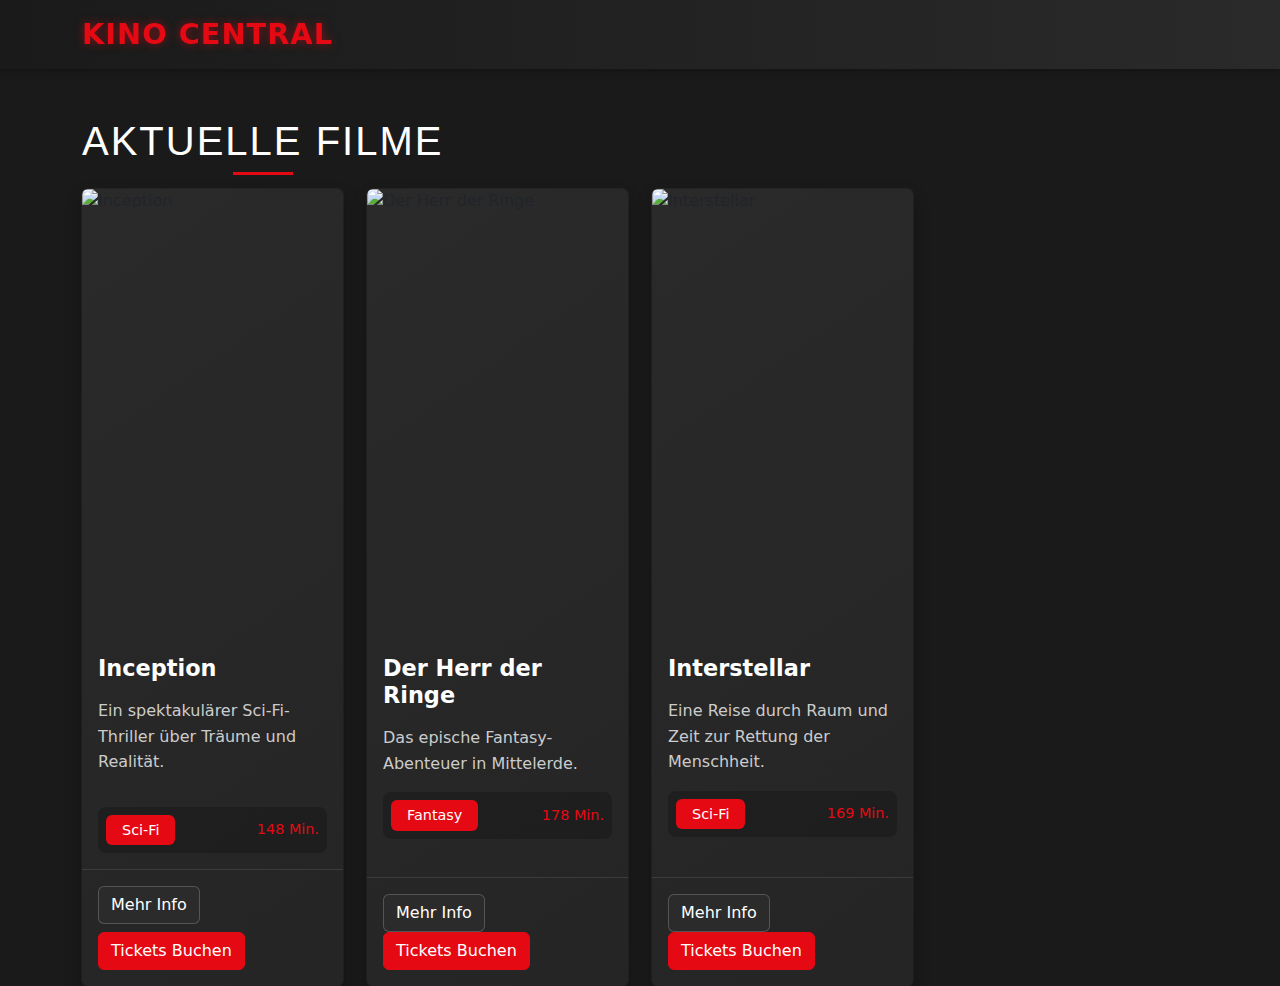
==== src/main/webapp/frontend/booking.html @ 3354c18a "added html files" ====
<!DOCTYPE html>
<html lang="de">
<head>
    <meta charset="UTF-8">
    <meta name="viewport" content="width=device-width, initial-scale=1.0">
    <title>Ticket Buchung - Kino Central</title>
    <link href="https://cdn.jsdelivr.net/npm/bootstrap@5.3.2/dist/css/bootstrap.min.css" rel="stylesheet">
    <link href="https://cdn.jsdelivr.net/npm/bootstrap-icons@1.11.1/font/bootstrap-icons.css" rel="stylesheet">
    <link href="styles.css" rel="stylesheet">
    <link href="booking-styles.css" rel="stylesheet">
</head>
<body>
    <nav class="navbar navbar-expand-lg navbar-dark bg-dark">
        <div class="container">
            <a class="navbar-brand" href="index.html">Kino Central</a>
        </div>
    </nav>

    <div class="container mt-4 mt-lg-5">
        <div class="row g-4">
            <!-- Left Column - Seat Selection -->
            <div class="col-12 col-lg-8 mt-0">
                <div class="booking-section">
                    <h2 class="mb-4">Sitzplatzauswahl</h2>
                    
                    <!-- Ticket Quantity Selection -->
                    <div class="ticket-quantity mb-3 mb-lg-4">
                        <label class="form-label">Anzahl der Tickets:</label>
                        <div class="d-flex align-items-center">
                            <button class="btn btn-outline-secondary" id="decreaseTickets"><i class="bi bi-dash"></i></button>
                            <span id="ticketQuantity" class="mx-3">1</span>
                            <button class="btn btn-outline-secondary" id="increaseTickets"><i class="bi bi-plus"></i></button>
                        </div>
                    </div>
                    
                    <!-- Cinema Hall -->
                    <div class="cinema-hall px-2 px-lg-0">
                        <div class="screen mb-5">
                            <div class="screen-text">Leinwand</div>
                        </div>
                        
                        <div class="seats-container" id="seatsContainer">
                            <!-- Row numbers will be on the left side -->
                            <div class="row-numbers"></div>
                            <!-- Seats will be generated by JavaScript -->
                        </div>

                        <!-- Seat Legend -->
                        <div class="seat-legend mt-3 mt-lg-4 d-flex flex-wrap justify-content-center gap-3">
                            <div class="legend-item">
                                <div class="seat-demo available"></div>
                                <span>Verfügbar</span>
                            </div>
                            <div class="legend-item">
                                <div class="seat-demo selected"></div>
                                <span>Ausgewählt</span>
                            </div>
                            <div class="legend-item">
                                <div class="seat-demo occupied"></div>
                                <span>Besetzt</span>
                            </div>
                        </div>
                    </div>
                </div>
            </div>

            <!-- Right Column - Movie Info and Booking Summary -->
            <div class="col-12 col-lg-4 mt-4 mt-lg-0">
                <div class="booking-summary">
                    <h3>Buchungsübersicht</h3>
                    <div class="movie-info-booking">
                        <img id="movieImage" src="" alt="Movie Poster" class="img-fluid rounded mb-3">
                        <h4 id="movieTitle"></h4>
                        <p id="movieDetails" class="text-muted"></p>
                    </div>
                    
                    <div class="selected-seats-info mt-4">
                        <h5>Ausgewählte Sitze</h5>
                        <ul id="selectedSeatsList" class="list-unstyled">
                            <!-- Selected seats will be listed here -->
                        </ul>
                    </div>

                    <div class="price-summary mt-4">
                        <div class="d-flex justify-content-between mb-2">
                            <span>Preis pro Ticket:</span>
                            <span>€12.00</span>
                        </div>
                        <div class="d-flex justify-content-between mb-2 total-price">
                            <strong>Gesamtpreis:</strong>
                            <strong id="totalPrice">€0.00</strong>
                        </div>
                    </div>

                    <button id="bookButton" class="btn btn-primary w-100 mt-4" disabled>
                        Jetzt Buchen
                    </button>
                </div>
            </div>
        </div>
    </div>

    <script src="https://cdn.jsdelivr.net/npm/bootstrap@5.3.2/dist/js/bootstrap.bundle.min.js"></script>
    <script src="booking.js"></script>
</body>
</html>
---- src/main/webapp/frontend/styles.css ----
body {
    background-color: #1a1a1a;
    color: #ffffff;
}

.container h1 {
    color: #ffffff;
    font-family: 'Montserrat', sans-serif;
    text-transform: uppercase;
    letter-spacing: 2px;
    margin-bottom: 2rem;
    position: relative;
    display: inline-block;
}

.container h1::after {
    content: '';
    position: absolute;
    bottom: -10px;
    left: 50%;
    transform: translateX(-50%);
    width: 60px;
    height: 3px;
    background: #e50914;
}

.card {
    transition: all 0.4s cubic-bezier(0.4, 0, 0.2, 1);
    background: linear-gradient(145deg, #2a2a2a, #252525);
    border: none;
    box-shadow: 0 8px 16px rgba(0, 0, 0, 0.3), 0 0 0 1px rgba(255, 255, 255, 0.05);
    overflow: hidden;
    position: relative;
}

.card::before {
    content: '';
    position: absolute;
    top: 0;
    left: 0;
    right: 0;
    bottom: 0;
    border-radius: inherit;
    background: linear-gradient(45deg, rgba(229, 9, 20, 0.1), transparent);
    opacity: 0;
    transition: opacity 0.4s ease;
    pointer-events: none;
    z-index: 1;
}

.card:hover {
    transform: translateY(-10px) scale(1.02);
    box-shadow: 0 12px 24px rgba(229, 9, 20, 0.2), 0 0 40px rgba(229, 9, 20, 0.1);
}

.card:hover::before {
    opacity: 1;
}

.card-img-top {
    height: 450px;
    object-fit: cover;
    transition: transform 0.5s ease;
}

.card:hover .card-img-top {
    transform: scale(1.05);
}

.movie-info {
    display: flex;
    justify-content: space-between;
    align-items: center;
    margin-top: 1rem;
    padding: 0.5rem;
    background: rgba(0, 0, 0, 0.2);
    border-radius: 8px;
}

.duration {
    color: #e50914;
    font-size: 0.9rem;
    font-weight: 500;
}

.card-footer {
    background-color: transparent;
    border-top: 1px solid rgba(255, 255, 255, 0.1);
    padding: 1rem;
    position: relative;
    z-index: 2;
}

.btn-info {
    background-color: #2b2b2b;
    border: 1px solid rgba(255, 255, 255, 0.2);
    color: #ffffff;
    transition: all 0.3s ease;
}

.btn-info:hover {
    background-color: #3a3a3a;
    border-color: rgba(255, 255, 255, 0.3);
    color: #ffffff;
}

.btn-primary {
    background-color: #e50914;
    border-color: #e50914;
}

.btn-primary:hover,
.btn-primary:focus,
.btn-primary:active,
.btn-primary.active,
.btn-primary:not(:disabled):not(.disabled):active {
    background-color: #b2070f;
    border-color: #b2070f;
    box-shadow: 0 0 0 0.2rem rgba(229, 9, 20, 0.25);
}

.btn-primary:disabled,
.btn-primary.disabled {
    background-color: rgba(229, 9, 20, 0.65);
    border-color: rgba(229, 9, 20, 0.65);
}

.btn-primary:hover {
    background-color: #f40612;
    transform: translateY(-2px);
    box-shadow: 0 4px 8px rgba(229, 9, 20, 0.3);
}

.navbar {
    background: linear-gradient(to right, #1a1a1a, #2a2a2a) !important;
    box-shadow: 0 2px 8px rgba(0, 0, 0, 0.3);
    position: sticky;
    top: 0;
    z-index: 1000;
    backdrop-filter: blur(10px);
    -webkit-backdrop-filter: blur(10px);
}

.navbar-brand {
    font-size: 1.8rem;
    font-weight: bold;
    color: #e50914 !important;
    text-transform: uppercase;
    letter-spacing: 1px;
    text-shadow: 0 0 10px rgba(229, 9, 20, 0.5);
    transition: text-shadow 0.3s ease;
}

.navbar-brand:hover {
    text-shadow: 0 0 20px rgba(229, 9, 20, 0.8);
}

.card-title {
    color: #ffffff;
    font-size: 1.4rem;
    font-weight: 600;
    margin-bottom: 1rem;
}

.card-text {
    color: #cccccc;
    line-height: 1.6;
}

.badge {
    padding: 0.5rem 1rem;
    font-size: 0.9rem;
    font-weight: 500;
    background-color: #e50914 !important;
}
.modal-content {
    background-color: #2a2a2a;
    color: #ffffff;
    border: 1px solid rgba(255, 255, 255, 0.1);
    box-shadow: 0 8px 32px rgba(0, 0, 0, 0.5);
}

.modal-header {
    border-bottom: 1px solid rgba(255, 255, 255, 0.1);
    padding: 1.5rem;
}

.modal-title {
    color: #ffffff;
    font-size: 1.8rem;
    font-weight: 600;
    letter-spacing: 1px;
}

.modal-body {
    padding: 2rem;
}

.modal-body h6 {
    color: #e50914;
    text-transform: uppercase;
    font-size: 0.9rem;
    letter-spacing: 1px;
    margin-bottom: 0.5rem;
}

.modal-body p {
    color: #cccccc;
    line-height: 1.6;
    margin-bottom: 1.5rem;
}

.movie-meta {
    background: rgba(0, 0, 0, 0.2);
    padding: 1rem;
    border-radius: 8px;
}

.btn-close {
    filter: invert(1) grayscale(100%) brightness(200%);
}

.modal.fade .modal-dialog {
    transform: scale(0.95);
    transition: transform 0.3s ease-out;
}

.modal.show .modal-dialog {
    transform: scale(1);
}
---- src/main/webapp/frontend/booking-styles.css ----
.booking-section {
    background: linear-gradient(145deg, #2a2a2a, #252525);
    border-radius: 15px;
    padding: 2rem;
    box-shadow: 0 8px 32px rgba(0, 0, 0, 0.3);
}

.cinema-hall {
    position: relative;
    padding: 2rem;
}

.screen {
    background: linear-gradient(145deg, #333333, #1a1a1a);
    height: 60px;
    border-radius: 50%/100% 100% 0 0;
    position: relative;
    box-shadow: 0 -8px 24px rgba(229, 9, 20, 0.2);
    transform: perspective(200px) rotateX(-10deg);
}

.screen-text {
    position: absolute;
    top: 50%;
    left: 50%;
    transform: translate(-50%, -50%);
    color: rgba(255, 255, 255, 0.7);
    font-size: 0.9rem;
    text-transform: uppercase;
    letter-spacing: 2px;
}

.ticket-quantity {
    background: rgba(0, 0, 0, 0.2);
    padding: 1rem;
    border-radius: 8px;
}

.ticket-quantity button {
    width: 40px;
    height: 40px;
    display: flex;
    align-items: center;
    justify-content: center;
    border-color: rgba(255, 255, 255, 0.2);
    color: #ffffff;
}

.ticket-quantity button:hover {
    background-color: rgba(255, 255, 255, 0.1);
    border-color: rgba(255, 255, 255, 0.3);
    color: #ffffff;
}

.ticket-quantity span {
    font-size: 1.2rem;
    color: #ffffff;
    min-width: 30px;
    text-align: center;
}

.seats-container {
    display: flex;
    flex-direction: column;
    margin-top: 3rem;
    align-items: center;
}

.seat-row {
    display: flex;
    gap: 1rem;
    margin-bottom: 1rem;
    justify-content: center;
    align-items: center;
}

.ticket-quantity {
    background: rgba(0, 0, 0, 0.2);
    padding: 1.5rem;
    border-radius: 12px;
    max-width: 300px;
    margin: 0 auto;
}

.ticket-quantity .d-flex {
    justify-content: center;
    gap: 1rem;
}

.ticket-quantity button {
    width: 45px;
    height: 45px;
    display: flex;
    align-items: center;
    justify-content: center;
    border-color: rgba(255, 255, 255, 0.2);
    color: #ffffff;
    background: linear-gradient(145deg, #2a2a2a, #252525);
    border-radius: 8px;
    transition: all 0.3s ease;
}

.ticket-quantity button:hover {
    background: linear-gradient(145deg, #333333, #2a2a2a);
    border-color: rgba(255, 255, 255, 0.3);
    color: #ffffff;
    transform: translateY(-2px);
}

.ticket-quantity span {
    font-size: 1.4rem;
    color: #ffffff;
    min-width: 40px;
    text-align: center;
    font-weight: 600;
}

.ticket-quantity label {
    text-align: center;
    display: block;
    margin-bottom: 1rem;
    font-size: 1.1rem;
    color: rgba(255, 255, 255, 0.9);
}

.row-number {
    width: 30px;
    height: 30px;
    display: flex;
    align-items: center;
    justify-content: center;
    background: rgba(255, 255, 255, 0.1);
    border-radius: 50%;
    margin-right: 1rem;
    font-weight: bold;
    color: #ffffff;
}

.seat {
    width: 35px;
    height: 35px;
    border-radius: 6px;
    cursor: pointer;
    transition: all 0.3s ease;
    display: flex;
    align-items: center;
    justify-content: center;
    margin: 0;
}

.seat.available {
    background-color: rgba(255, 255, 255, 0.1);
}

.seat.selected {
    background-color: #e50914;
}

.seat.occupied {
    background-color: rgba(255, 255, 255, 0.05);
    cursor: not-allowed;
}

.seat:hover:not(.occupied) {
    transform: scale(1.1);
}

.seat-legend {
    display: flex;
    gap: 2rem;
    justify-content: center;
}

.legend-item {
    display: flex;
    align-items: center;
    gap: 0.5rem;
    color: #ffffff;
}

.seat-demo {
    width: 20px;
    height: 20px;
    border-radius: 4px;
}

.seat-demo.available {
    background-color: rgba(255, 255, 255, 0.1);
}

.seat-demo.selected {
    background-color: #e50914;
}

.seat-demo.occupied {
    background-color: rgba(255, 255, 255, 0.05);
}

.booking-summary {
    background: linear-gradient(145deg, #2a2a2a, #252525);
    border-radius: 15px;
    padding: 2rem;
    box-shadow: 0 8px 32px rgba(0, 0, 0, 0.3);
    height: 100%;
}

.movie-info-booking img {
    width: 100%;
    max-width: 200px;
    margin: 0 auto;
    display: block;
    border-radius: 10px;
    box-shadow: 0 4px 16px rgba(0, 0, 0, 0.4);
}

.total-price {
    border-top: 1px solid rgba(255, 255, 255, 0.1);
    padding-top: 1rem;
    margin-top: 1rem;
    font-size: 1.2rem;
}

#selectedSeatsList li {
    background: rgba(0, 0, 0, 0.2);
    padding: 0.5rem 1rem;
    border-radius: 8px;
    margin-bottom: 0.5rem;
    display: flex;
    justify-content: space-between;
    align-items: center;
}

#bookButton:disabled {
    background-color: #4a4a4a;
    border-color: #4a4a4a;
    cursor: not-allowed;
}
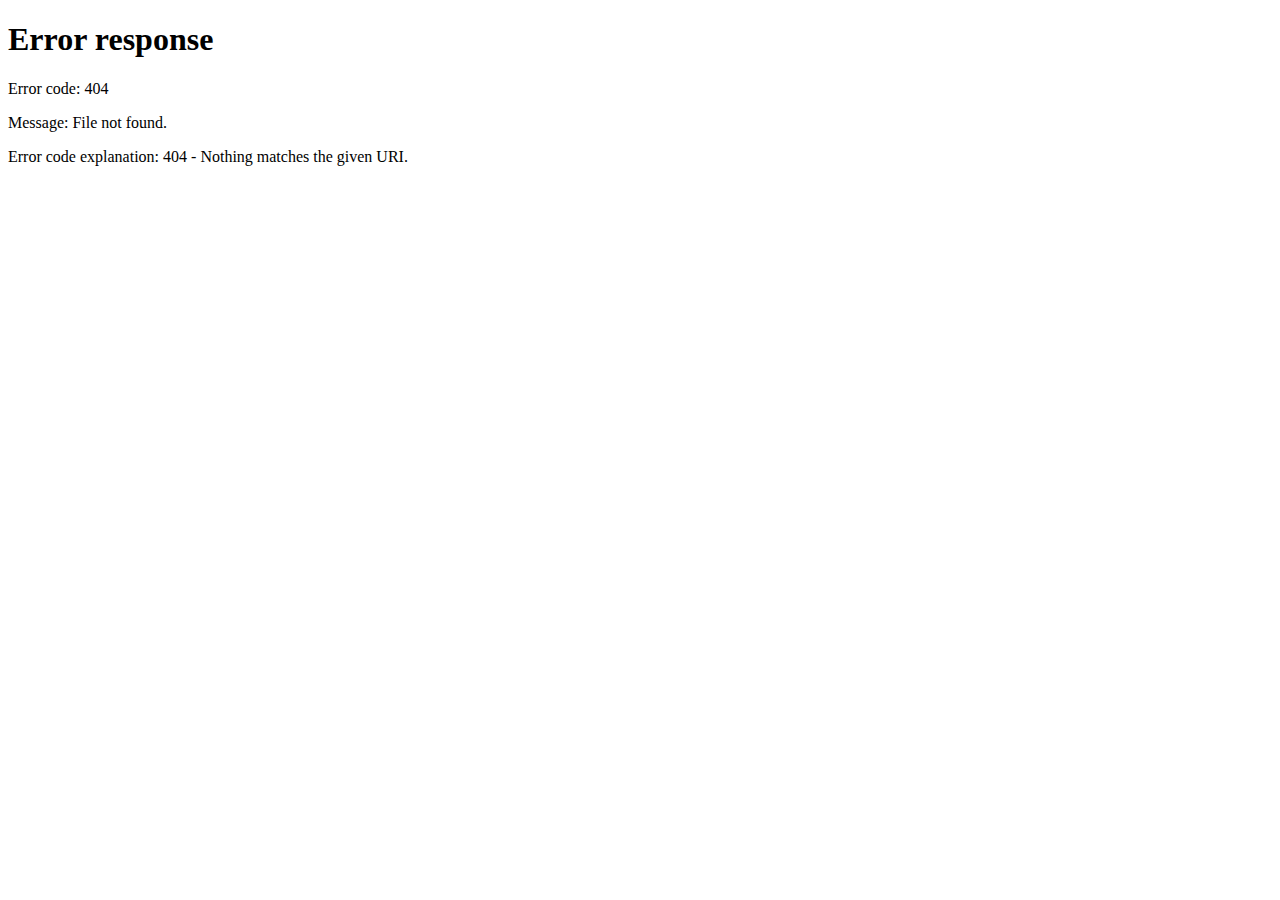
==== commit ebfe45f9: "added entities and beans" ====
--- a/src/main/webapp/frontend/booking.html
+++ b/src/main/webapp/frontend/booking.html
@@ -6,13 +6,13 @@
     <title>Ticket Buchung - Kino Central</title>
     <link href="https://cdn.jsdelivr.net/npm/bootstrap@5.3.2/dist/css/bootstrap.min.css" rel="stylesheet">
     <link href="https://cdn.jsdelivr.net/npm/bootstrap-icons@1.11.1/font/bootstrap-icons.css" rel="stylesheet">
-    <link href="styles.css" rel="stylesheet">
+    <link href="../assets/css/styles.css" rel="stylesheet">
     <link href="booking-styles.css" rel="stylesheet">
 </head>
 <body>
     <nav class="navbar navbar-expand-lg navbar-dark bg-dark">
         <div class="container">
-            <a class="navbar-brand" href="index.html">Kino Central</a>
+            <a class="navbar-brand" href="../index.xhtml">Kino Central</a>
         </div>
     </nav>
 
--- a/src/main/webapp/assets/css/styles.css
+++ b/src/main/webapp/assets/css/styles.css
@@ -0,0 +1,230 @@
+body {
+    background-color: #1a1a1a;
+    color: #ffffff;
+}
+
+.container h1 {
+    color: #ffffff;
+    font-family: 'Montserrat', sans-serif;
+    text-transform: uppercase;
+    letter-spacing: 2px;
+    margin-bottom: 2rem;
+    position: relative;
+    display: inline-block;
+}
+
+.container h1::after {
+    content: '';
+    position: absolute;
+    bottom: -10px;
+    left: 50%;
+    transform: translateX(-50%);
+    width: 60px;
+    height: 3px;
+    background: #e50914;
+}
+
+.card {
+    transition: all 0.4s cubic-bezier(0.4, 0, 0.2, 1);
+    background: linear-gradient(145deg, #2a2a2a, #252525);
+    border: none;
+    box-shadow: 0 8px 16px rgba(0, 0, 0, 0.3), 0 0 0 1px rgba(255, 255, 255, 0.05);
+    overflow: hidden;
+    position: relative;
+}
+
+.card::before {
+    content: '';
+    position: absolute;
+    top: 0;
+    left: 0;
+    right: 0;
+    bottom: 0;
+    border-radius: inherit;
+    background: linear-gradient(45deg, rgba(229, 9, 20, 0.1), transparent);
+    opacity: 0;
+    transition: opacity 0.4s ease;
+    pointer-events: none;
+    z-index: 1;
+}
+
+.card:hover {
+    transform: translateY(-10px) scale(1.02);
+    box-shadow: 0 12px 24px rgba(229, 9, 20, 0.2), 0 0 40px rgba(229, 9, 20, 0.1);
+}
+
+.card:hover::before {
+    opacity: 1;
+}
+
+.card-img-top {
+    height: 450px;
+    object-fit: cover;
+    transition: transform 0.5s ease;
+}
+
+.card:hover .card-img-top {
+    transform: scale(1.05);
+}
+
+.movie-info {
+    display: flex;
+    justify-content: space-between;
+    align-items: center;
+    margin-top: 1rem;
+    padding: 0.5rem;
+    background: rgba(0, 0, 0, 0.2);
+    border-radius: 8px;
+}
+
+.duration {
+    color: #e50914;
+    font-size: 0.9rem;
+    font-weight: 500;
+}
+
+.card-footer {
+    background-color: transparent;
+    border-top: 1px solid rgba(255, 255, 255, 0.1);
+    padding: 1rem;
+    position: relative;
+    z-index: 2;
+}
+
+.btn-info {
+    background-color: #2b2b2b;
+    border: 1px solid rgba(255, 255, 255, 0.2);
+    color: #ffffff;
+    transition: all 0.3s ease;
+}
+
+.btn-info:hover {
+    background-color: #3a3a3a;
+    border-color: rgba(255, 255, 255, 0.3);
+    color: #ffffff;
+}
+
+.btn-primary {
+    background-color: #e50914;
+    border-color: #e50914;
+}
+
+.btn-primary:hover,
+.btn-primary:focus,
+.btn-primary:active,
+.btn-primary.active,
+.btn-primary:not(:disabled):not(.disabled):active {
+    background-color: #b2070f;
+    border-color: #b2070f;
+    box-shadow: 0 0 0 0.2rem rgba(229, 9, 20, 0.25);
+}
+
+.btn-primary:disabled,
+.btn-primary.disabled {
+    background-color: rgba(229, 9, 20, 0.65);
+    border-color: rgba(229, 9, 20, 0.65);
+}
+
+.btn-primary:hover {
+    background-color: #f40612;
+    transform: translateY(-2px);
+    box-shadow: 0 4px 8px rgba(229, 9, 20, 0.3);
+}
+
+.navbar {
+    background: linear-gradient(to right, #1a1a1a, #2a2a2a) !important;
+    box-shadow: 0 2px 8px rgba(0, 0, 0, 0.3);
+    position: sticky;
+    top: 0;
+    z-index: 1000;
+    backdrop-filter: blur(10px);
+    -webkit-backdrop-filter: blur(10px);
+}
+
+.navbar-brand {
+    font-size: 1.8rem;
+    font-weight: bold;
+    color: #e50914 !important;
+    text-transform: uppercase;
+    letter-spacing: 1px;
+    text-shadow: 0 0 10px rgba(229, 9, 20, 0.5);
+    transition: text-shadow 0.3s ease;
+}
+
+.navbar-brand:hover {
+    text-shadow: 0 0 20px rgba(229, 9, 20, 0.8);
+}
+
+.card-title {
+    color: #ffffff;
+    font-size: 1.4rem;
+    font-weight: 600;
+    margin-bottom: 1rem;
+}
+
+.card-text {
+    color: #cccccc;
+    line-height: 1.6;
+}
+
+.badge {
+    padding: 0.5rem 1rem;
+    font-size: 0.9rem;
+    font-weight: 500;
+    background-color: #e50914 !important;
+}
+.modal-content {
+    background-color: #2a2a2a;
+    color: #ffffff;
+    border: 1px solid rgba(255, 255, 255, 0.1);
+    box-shadow: 0 8px 32px rgba(0, 0, 0, 0.5);
+}
+
+.modal-header {
+    border-bottom: 1px solid rgba(255, 255, 255, 0.1);
+    padding: 1.5rem;
+}
+
+.modal-title {
+    color: #ffffff;
+    font-size: 1.8rem;
+    font-weight: 600;
+    letter-spacing: 1px;
+}
+
+.modal-body {
+    padding: 2rem;
+}
+
+.modal-body h6 {
+    color: #e50914;
+    text-transform: uppercase;
+    font-size: 0.9rem;
+    letter-spacing: 1px;
+    margin-bottom: 0.5rem;
+}
+
+.modal-body p {
+    color: #cccccc;
+    line-height: 1.6;
+    margin-bottom: 1.5rem;
+}
+
+.movie-meta {
+    background: rgba(0, 0, 0, 0.2);
+    padding: 1rem;
+    border-radius: 8px;
+}
+
+.btn-close {
+    filter: invert(1) grayscale(100%) brightness(200%);
+}
+
+.modal.fade .modal-dialog {
+    transform: scale(0.95);
+    transition: transform 0.3s ease-out;
+}
+
+.modal.show .modal-dialog {
+    transform: scale(1);
+}